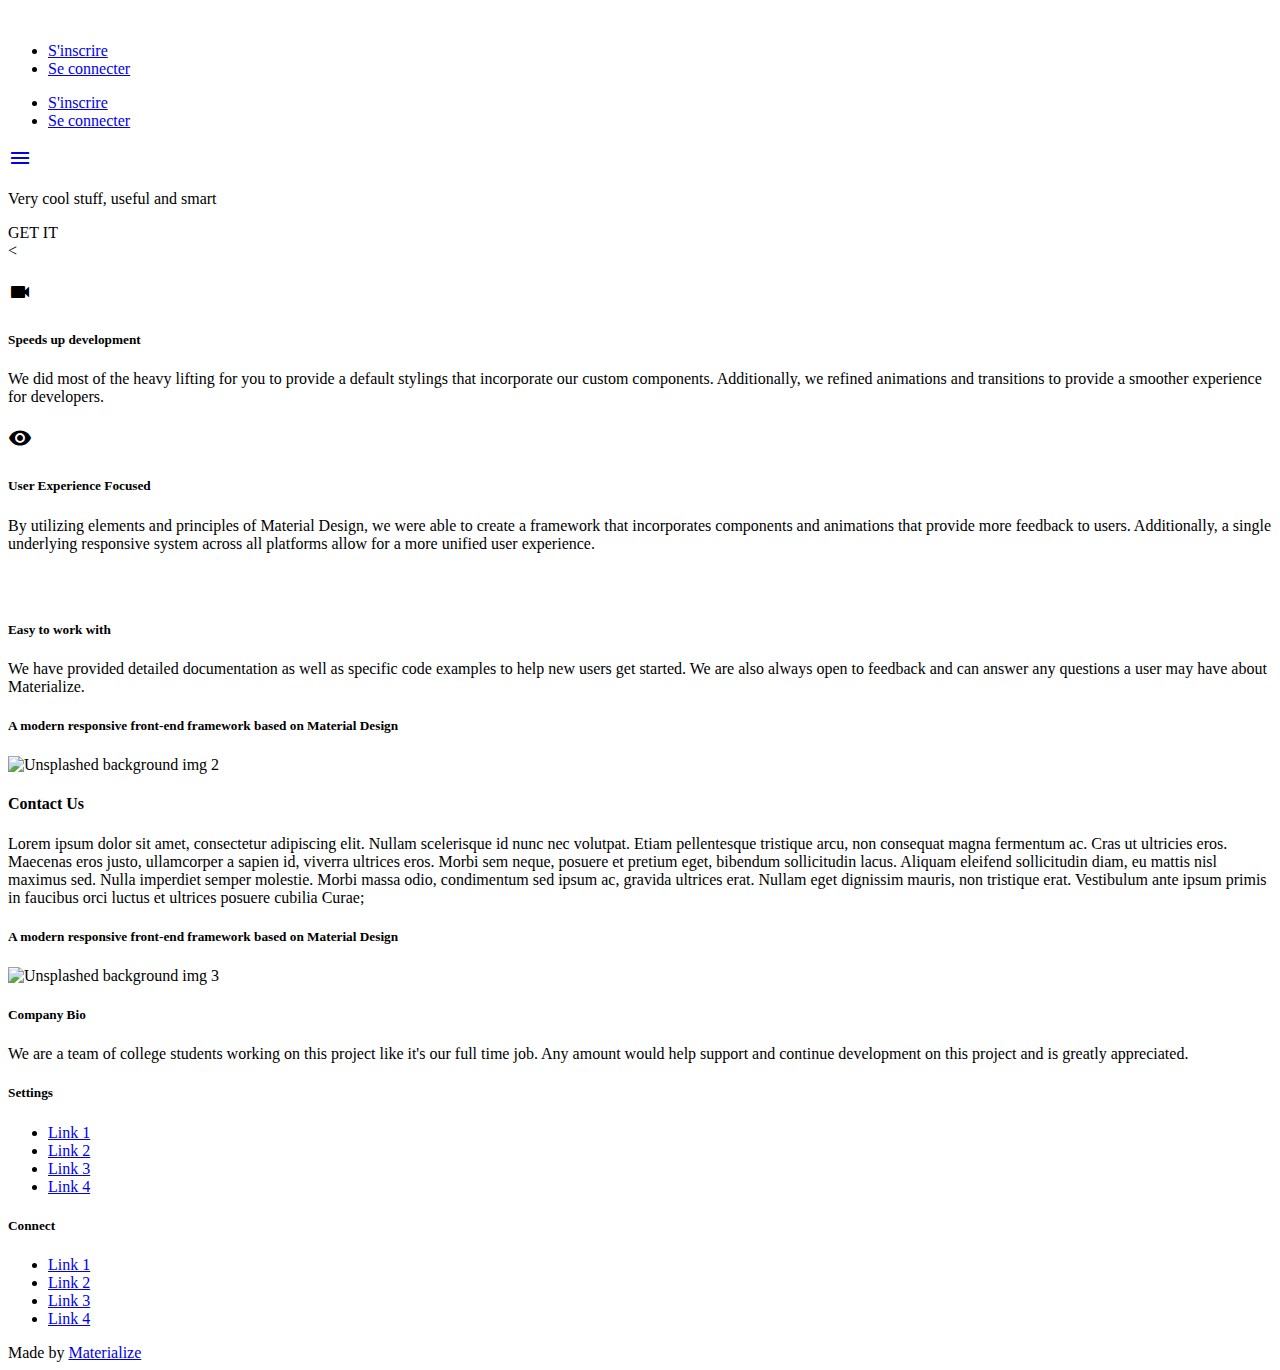
==== index.html @ 49f72785 "pushing to github page" ====
<!DOCTYPE html>
<html lang="en">
<head>
  <meta http-equiv="Content-Type" content="text/html; charset=UTF-8"/>
  <meta name="viewport" content="width=device-width, initial-scale=1, maximum-scale=1.0, user-scalable=no"/>
  <title>Parallax Template - Materialize</title>

  <!-- CSS  -->
  <link href="https://fonts.googleapis.com/icon?family=Material+Icons" rel="stylesheet">
  <link href="css/materialize.css" type="text/css" rel="stylesheet" media="screen,projection"/>
  <link href="css/style.css" type="text/css" rel="stylesheet" media="screen,projection"/>
</head>
<body>
  <nav class="white" role="navigation">
    <div class="nav-wrapper container">
      <a id="logo-container" href="index.html" class="brand-logo"><img class="resize-img" src="Logo_Marionnaud.png" alt=""></a>
      <ul class="right hide-on-med-and-down">
        <li><a class="purple_6_text" href="#">S'inscrire</a></li>
        <li><a class="purple_6_text" href="#">Se connecter</a></li>
      </ul>

      <ul id="nav-mobile" class="side-nav">
        <li><a class="purple_6_text" href="#">S'inscrire</a></li>
        <li><a class="purple_6_text" href="#">Se connecter</a></li>
      </ul>
      <a href="#" data-activates="nav-mobile" class="button-collapse"><i class="material-icons">menu</i></a>
    </div>
  </nav>

  <div class="banner" style="background-image:  url('fetemaman.jpg');">
  <div class="banner-content">
  
    <p>Very cool stuff, useful and smart</p>
    <a class="btn btn-primary btn-lg">GET IT</a>
  </div>
</div>

  <<!-- div id="index-banner" class="parallax-container">
    <div class="section no-pad-bot">
      <div class="container">
        <br><br>
        <h1 class="header center teal-text text-lighten-2">Parallax Template</h1>
        <div class="row center">
          <h5 class="header col s12 light">A modern responsive front-end framework based on Material Design</h5>
        </div>
        <div class="row center">
          <a href="http://materializecss.com/getting-started.html" id="download-button" class="btn-large waves-effect waves-light teal lighten-1">Souscrir sa vidéo</a>
        </div>
        <br><br>

      </div>
    </div>
    <div class="parallax"><img src="fetemaman.jpg" alt="Unsplashed background img 1"></div>
  </div> -->


  <div class="container">
    <div class="section">

      <!--   Icon Section   -->
      <div class="row">
        <div class="col s12 m4">
          <div class="icon-block">
            <h2 class="center purple_6_text "><i class="material-icons">videocam</i></h2>
            <h5 class="center">Speeds up development</h5>

            <p class="light">We did most of the heavy lifting for you to provide a default stylings that incorporate our custom components. Additionally, we refined animations and transitions to provide a smoother experience for developers.</p>
          </div>
        </div>

        <div class="col s12 m4">
          <div class="icon-block">
            <h2 class="center purple_6_text"><i class="material-icons">visibility</i></h2>
            <h5 class="center">User Experience Focused</h5>

            <p class="light">By utilizing elements and principles of Material Design, we were able to create a framework that incorporates components and animations that provide more feedback to users. Additionally, a single underlying responsive system across all platforms allow for a more unified user experience.</p>
          </div>
        </div>

        <div class="col s12 m4">
          <div class="icon-block">
            <h2 class="center brown-text">
              <img src="winner.png" alt="">
            </h2>
            <h5 class="center">Easy to work with</h5>

            <p class="light">We have provided detailed documentation as well as specific code examples to help new users get started. We are also always open to feedback and can answer any questions a user may have about Materialize.</p>
          </div>
        </div>
      </div>

    </div>
  </div>


  <div class="parallax-container valign-wrapper">
    <div class="section no-pad-bot">
      <div class="container">
        <div class="row center">
          <h5 class="header col s12 light">A modern responsive front-end framework based on Material Design</h5>
        </div>
      </div>
    </div>
    <div class="parallax"><img src="Miss-Dior.jpg" alt="Unsplashed background img 2"></div>
  </div>

  <div class="container">
    <div class="section">

      <div class="row">
        <div class="col s12 center">
          <h3><i class="mdi-content-send brown-text"></i></h3>
          <h4>Contact Us</h4>
          <p class="left-align light">Lorem ipsum dolor sit amet, consectetur adipiscing elit. Nullam scelerisque id nunc nec volutpat. Etiam pellentesque tristique arcu, non consequat magna fermentum ac. Cras ut ultricies eros. Maecenas eros justo, ullamcorper a sapien id, viverra ultrices eros. Morbi sem neque, posuere et pretium eget, bibendum sollicitudin lacus. Aliquam eleifend sollicitudin diam, eu mattis nisl maximus sed. Nulla imperdiet semper molestie. Morbi massa odio, condimentum sed ipsum ac, gravida ultrices erat. Nullam eget dignissim mauris, non tristique erat. Vestibulum ante ipsum primis in faucibus orci luctus et ultrices posuere cubilia Curae;</p>
        </div>
      </div>

    </div>
  </div>


  <div class="parallax-container valign-wrapper">
    <div class="section no-pad-bot">
      <div class="container">
        <div class="row center">
          <h5 class="header col s12 light">A modern responsive front-end framework based on Material Design</h5>
        </div>
      </div>
    </div>
    <div class="parallax"><img src="yves-saint-laurent-saharienne-pub.jpg" alt="Unsplashed background img 3">






    </div>
  </div>

  <footer class="page-footer teal">
    <div class="container">
      <div class="row">
        <div class="col l6 s12">
          <h5 class="white-text">Company Bio</h5>
          <p class="grey-text text-lighten-4">We are a team of college students working on this project like it's our full time job. Any amount would help support and continue development on this project and is greatly appreciated.</p>


        </div>
        <div class="col l3 s12">
          <h5 class="white-text">Settings</h5>
          <ul>
            <li><a class="white-text" href="#!">Link 1</a></li>
            <li><a class="white-text" href="#!">Link 2</a></li>
            <li><a class="white-text" href="#!">Link 3</a></li>
            <li><a class="white-text" href="#!">Link 4</a></li>
          </ul>
        </div>
        <div class="col l3 s12">
          <h5 class="white-text">Connect</h5>
          <ul>
            <li><a class="white-text" href="#!">Link 1</a></li>
            <li><a class="white-text" href="#!">Link 2</a></li>
            <li><a class="white-text" href="#!">Link 3</a></li>
            <li><a class="white-text" href="#!">Link 4</a></li>
          </ul>
        </div>
      </div>
    </div>
    <div class="footer-copyright">
      <div class="container">
      Made by <a class="brown-text text-lighten-3" href="http://materializecss.com">Materialize</a>
      </div>
    </div>
  </footer>


  <!--  Scripts-->
  <script src="https://code.jquery.com/jquery-2.1.1.min.js"></script>
  <script src="js/materialize.js"></script>
  <script src="js/init.js"></script>

  </body>
</html>
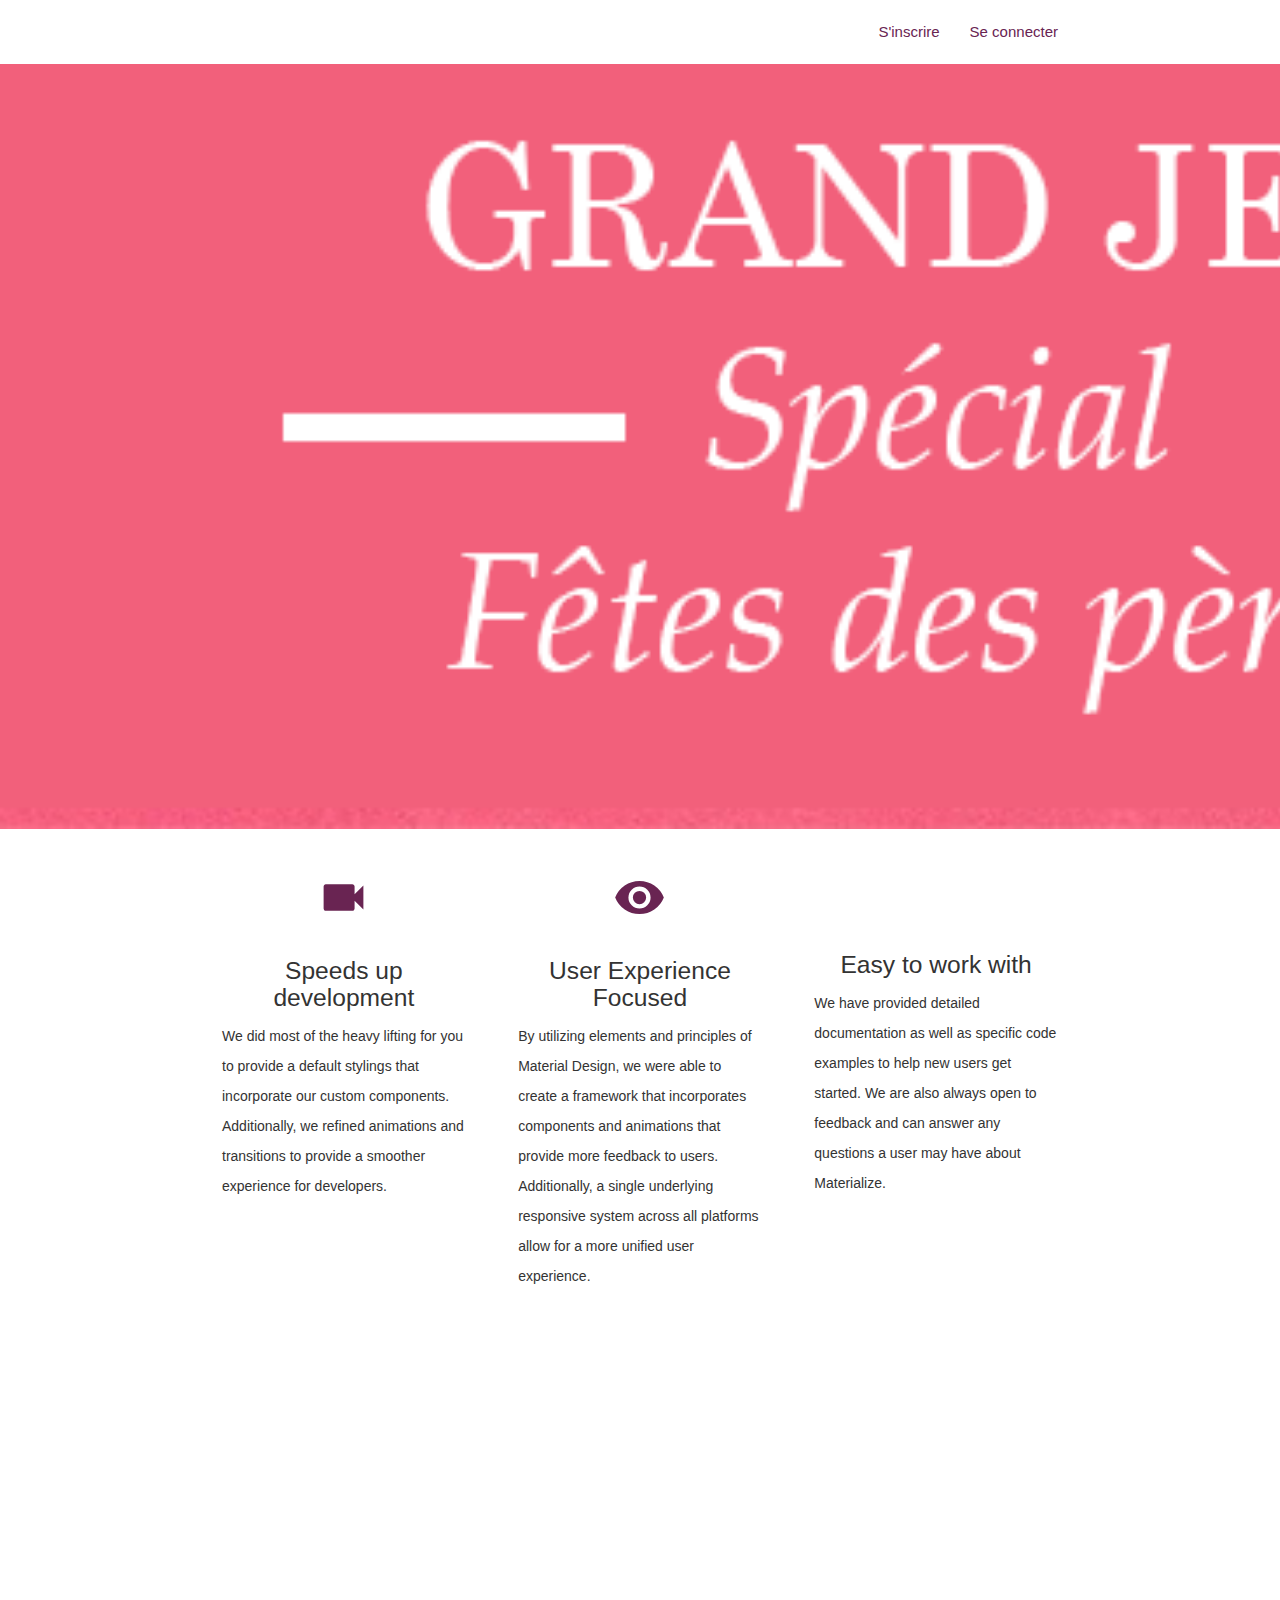
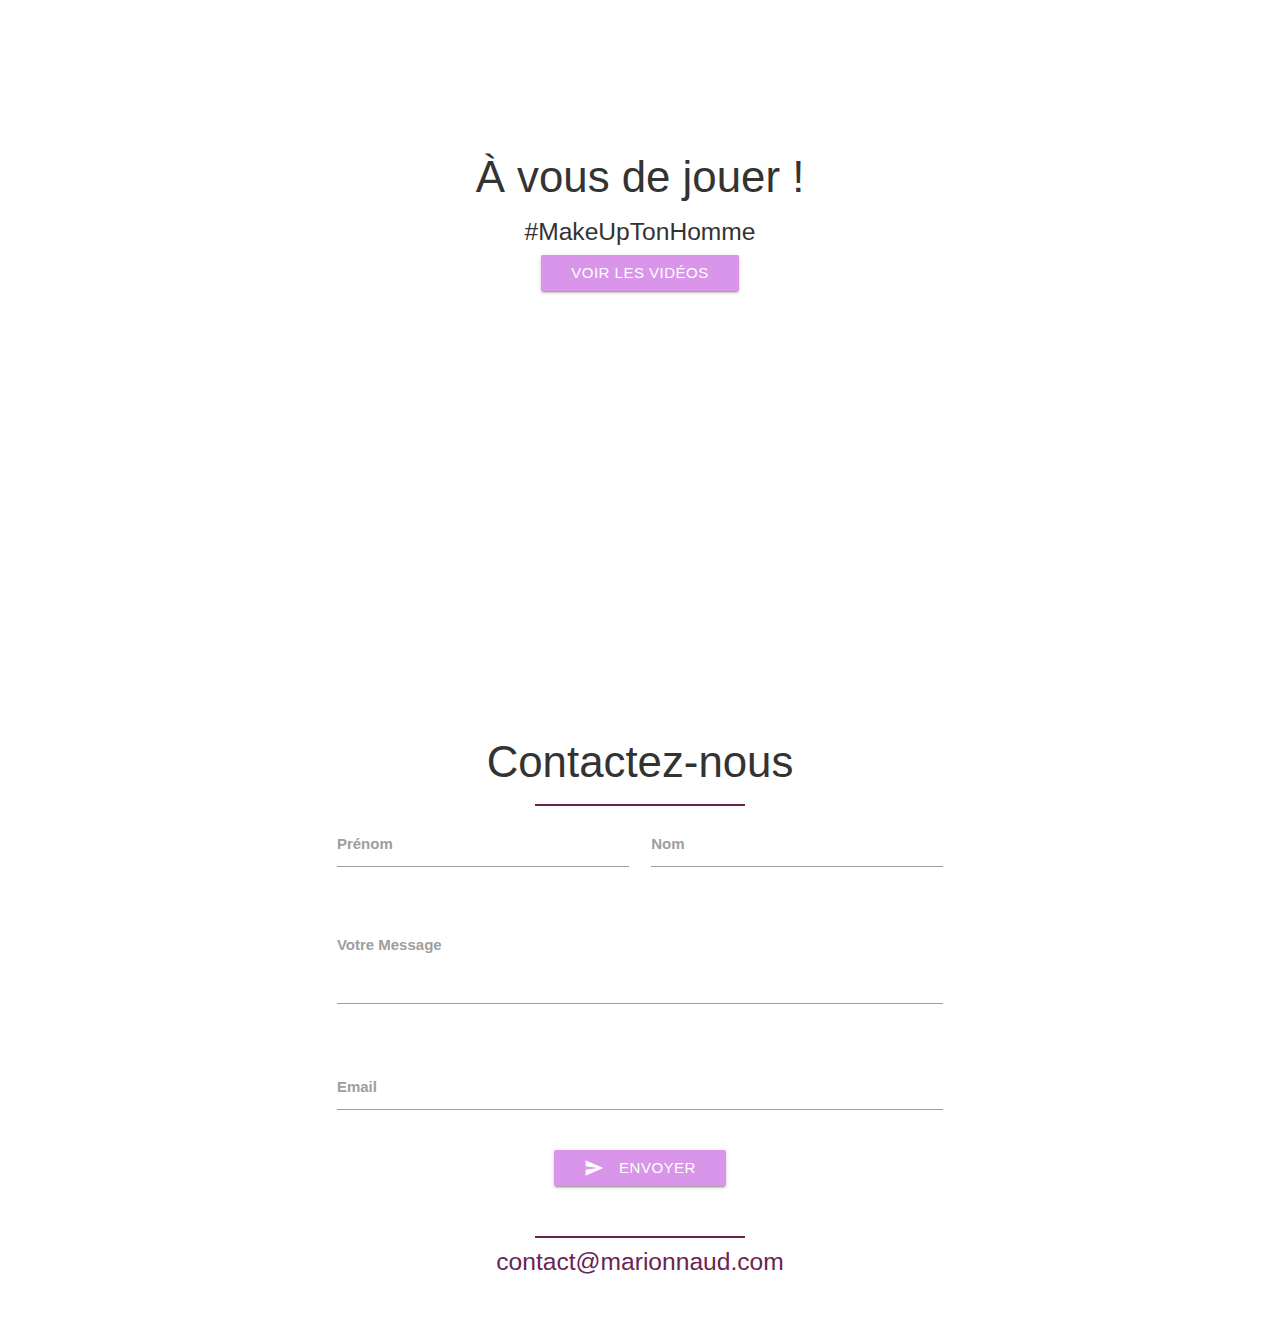
==== commit 7c2452e3: "changed things" ====
--- a/index.html
+++ b/index.html
@@ -3,11 +3,13 @@
 <head>
   <meta http-equiv="Content-Type" content="text/html; charset=UTF-8"/>
   <meta name="viewport" content="width=device-width, initial-scale=1, maximum-scale=1.0, user-scalable=no"/>
-  <title>Parallax Template - Materialize</title>
+  <title>Marionnaud Jeu concours </title>
 
   <!-- CSS  -->
   <link href="https://fonts.googleapis.com/icon?family=Material+Icons" rel="stylesheet">
+  <link rel="stylesheet" href="https://maxcdn.bootstrapcdn.com/bootstrap/3.3.7/css/bootstrap.min.css" integrity="sha384-BVYiiSIFeK1dGmJRAkycuHAHRg32OmUcww7on3RYdg4Va+PmSTsz/K68vbdEjh4u" crossorigin="anonymous">
   <link href="css/materialize.css" type="text/css" rel="stylesheet" media="screen,projection"/>
+  <link rel="stylesheet" href="https://cdnjs.cloudflare.com/ajax/libs/animate.css/3.5.2/animate.min.css">
   <link href="css/style.css" type="text/css" rel="stylesheet" media="screen,projection"/>
 </head>
 <body>
@@ -27,33 +29,11 @@
     </div>
   </nav>
 
-  <div class="banner" style="background-image:  url('fetemaman.jpg');">
+  <div class="banner" style="background-image:  url('fetemaman1.png');">
   <div class="banner-content">
   
-    <p>Very cool stuff, useful and smart</p>
-    <a class="btn btn-primary btn-lg">GET IT</a>
   </div>
 </div>
-
-  <<!-- div id="index-banner" class="parallax-container">
-    <div class="section no-pad-bot">
-      <div class="container">
-        <br><br>
-        <h1 class="header center teal-text text-lighten-2">Parallax Template</h1>
-        <div class="row center">
-          <h5 class="header col s12 light">A modern responsive front-end framework based on Material Design</h5>
-        </div>
-        <div class="row center">
-          <a href="http://materializecss.com/getting-started.html" id="download-button" class="btn-large waves-effect waves-light teal lighten-1">Souscrir sa vidéo</a>
-        </div>
-        <br><br>
-
-      </div>
-    </div>
-    <div class="parallax"><img src="fetemaman.jpg" alt="Unsplashed background img 1"></div>
-  </div> -->
-
-
   <div class="container">
     <div class="section">
 
@@ -97,11 +77,11 @@
     <div class="section no-pad-bot">
       <div class="container">
         <div class="row center">
-          <h5 class="header col s12 light">A modern responsive front-end framework based on Material Design</h5>
+         <!--  <h5 class="header col s12 light">A modern responsive front-end framework based on Material Design</h5> -->
         </div>
       </div>
     </div>
-    <div class="parallax"><img src="Miss-Dior.jpg" alt="Unsplashed background img 2"></div>
+    <div class="parallax"><img src="Miss1.png" alt="Unsplashed background img 2"></div>
   </div>
 
   <div class="container">
@@ -110,8 +90,10 @@
       <div class="row">
         <div class="col s12 center">
           <h3><i class="mdi-content-send brown-text"></i></h3>
-          <h4>Contact Us</h4>
-          <p class="left-align light">Lorem ipsum dolor sit amet, consectetur adipiscing elit. Nullam scelerisque id nunc nec volutpat. Etiam pellentesque tristique arcu, non consequat magna fermentum ac. Cras ut ultricies eros. Maecenas eros justo, ullamcorper a sapien id, viverra ultrices eros. Morbi sem neque, posuere et pretium eget, bibendum sollicitudin lacus. Aliquam eleifend sollicitudin diam, eu mattis nisl maximus sed. Nulla imperdiet semper molestie. Morbi massa odio, condimentum sed ipsum ac, gravida ultrices erat. Nullam eget dignissim mauris, non tristique erat. Vestibulum ante ipsum primis in faucibus orci luctus et ultrices posuere cubilia Curae;</p>
+          <h3>À vous de jouer !</h3>
+          <h5>#MakeUpTonHomme</h5>
+          <a href="videos.html" class="btn btn-primary btn-lg pulse">Voir les vidéos</a>
+          <p class="left-align light"></p>
         </div>
       </div>
 
@@ -123,11 +105,11 @@
     <div class="section no-pad-bot">
       <div class="container">
         <div class="row center">
-          <h5 class="header col s12 light">A modern responsive front-end framework based on Material Design</h5>
+<!--           <h5 class="header col s12 light">A modern responsive front-end framework based on Material Design</h5> -->
         </div>
       </div>
     </div>
-    <div class="parallax"><img src="yves-saint-laurent-saharienne-pub.jpg" alt="Unsplashed background img 3">
+    <div class="parallax"><img src="Miss2.png" alt="Unsplashed background img 3">
 
 
 
@@ -137,41 +119,61 @@
     </div>
   </div>
 
-  <footer class="page-footer teal">
-    <div class="container">
-      <div class="row">
-        <div class="col l6 s12">
-          <h5 class="white-text">Company Bio</h5>
-          <p class="grey-text text-lighten-4">We are a team of college students working on this project like it's our full time job. Any amount would help support and continue development on this project and is greatly appreciated.</p>
-
-
+        <div class="row">
+        <div class="col s12 center">
+          <h3 class= "text-center padding text-blank" id="contact" > Contactez-nous </h3>
+        <div class="col-xs-6 col-xs-offset-3 col-sm-2 col-sm-offset-5 border-line"></div>
+        <div class="little_pad_bot"></div>
+        <div class="little_pad_bot"></div>
+        <div class="row">
+          <form  class="pad" action="https://formspree.io/joe.marc3@gmail.com"
+            method="POST">
+            <form class="col s12">
+              <div class="row">
+                <div class="input-field col s6 m3 offset-m3 ">
+                  <input id="first_name" type="text" name="name" class="validate text-blank">
+                  <label for="first_name">Prénom</label>
+                </div>
+                <div class="input-field col s6 m3 ">
+                  <input id="last_name" type="text" name="last_name" class="validate text-blank">
+                  <label for="last_name">Nom</label>
+                </div>
+              </div>
+              <div class="row">
+                <div class="input-field col s12 m6 offset-m3 ">
+                  <textarea id="textarea1" class="materialize-textarea text-blank validate" name="text" ></textarea>
+                  <label for="textarea1">Votre Message</label>
+                </div>
+              </div>
+              <div class="row">
+                <div class="input-field col s12 m6 offset-m3 ">
+                  <input id="email" type="email" name="_replyto" class="validate text-blank">
+                  <label for="email">Email</label>
+                </div>
+              </div>
+              <button class="btn waves-effect waves-light" type="submit" value="send" name="action">Envoyer
+                <i class="material-icons left">send</i>
+              </button>
+              <input type="hidden" name="_next" value="index.html" />
+            </form>
+          </form>
+        <div class="pad-bot">
+        <!-- <a href="https://www.facebook.com/profile.php?id=1003332356">
+            <i class="fa-size fa fa-facebook-official fa-3x animated pulse infinite navbar-wagon-link" aria-hidden="true"></i>
+          </a> -->
+          <a href="https://fr.linkedin.com/in/joé-marc-5b6ba290">
+            <i class="fa-size fa fa-linkedin-square fa-3x animated pulse infinite navbar-wagon-link" aria-hidden="true"></i>
+          </a>
+          <a href="https://github.com/Joemarc">
+            <i class="fa-size fa fa-github fa-3x animated pulse infinite  navbar-wagon-link" aria-hidden="true"></i>
+          </a>
+      </div>
+      <div class="col-xs-6 col-xs-offset-3 col-sm-2 col-sm-offset-5 border-line"></div>
+      <h5 class="purple_6_text">contact@marionnaud.com</h5>
         </div>
-        <div class="col l3 s12">
-          <h5 class="white-text">Settings</h5>
-          <ul>
-            <li><a class="white-text" href="#!">Link 1</a></li>
-            <li><a class="white-text" href="#!">Link 2</a></li>
-            <li><a class="white-text" href="#!">Link 3</a></li>
-            <li><a class="white-text" href="#!">Link 4</a></li>
-          </ul>
         </div>
-        <div class="col l3 s12">
-          <h5 class="white-text">Connect</h5>
-          <ul>
-            <li><a class="white-text" href="#!">Link 1</a></li>
-            <li><a class="white-text" href="#!">Link 2</a></li>
-            <li><a class="white-text" href="#!">Link 3</a></li>
-            <li><a class="white-text" href="#!">Link 4</a></li>
-          </ul>
         </div>
       </div>
-    </div>
-    <div class="footer-copyright">
-      <div class="container">
-      Made by <a class="brown-text text-lighten-3" href="http://materializecss.com">Materialize</a>
-      </div>
-    </div>
-  </footer>
 
 
   <!--  Scripts-->
--- a/css/style.css
+++ b/css/style.css
@@ -0,0 +1,130 @@
+/* Custom Stylesheet */
+/**
+ * Use this file to override Materialize files so you can update
+ * the core Materialize files in the future
+ *
+ * Made By MaterializeCSS.com
+ */
+.wrapper {
+  background-color: #F2607B;
+}
+nav ul a,
+nav .brand-logo {
+  color: #444;
+}
+
+p {
+  line-height: 2rem;
+}
+
+.button-collapse {
+  color: #26a69a;
+}
+
+.parallax-container {
+  min-height: 380px;
+  line-height: 0;
+  height: auto;
+  color: rgba(255,255,255,.9);
+}
+  .parallax-container .section {
+    width: 100%;
+  }
+
+@media only screen and (max-width : 992px) {
+  .parallax-container .section {
+    position: absolute;
+    top: 40%;
+  }
+  #index-banner .section {
+    top: 10%;
+  }
+}
+
+@media only screen and (max-width : 600px) {
+  #index-banner .section {
+    top: 0;
+  }
+}
+
+.icon-block {
+  padding: 0 15px;
+}
+.icon-block .material-icons {
+  font-size: inherit;
+}
+
+footer.page-footer {
+  margin: 0;
+}
+
+.media {
+  display: flex;
+}
+.media-body {
+  flex: 1 1 auto;
+  padding: 20px;
+}
+.media-body img {
+  width: 100%;
+}
+.media-aside {
+     flex: 0 0 400px;
+    padding: 30px;
+    align-self: stretch;
+    background: white;
+}
+.media-section {
+  margin: 40px auto;
+}
+.media-section:first-child {
+  margin-top: 0;
+}
+.media-section:last-child {
+  margin-bottom: 0;
+}
+
+.share-links {
+  display: flex;
+  align-items: center;
+  justify-content: space-between;
+}
+.share-link {
+  flex: 0 0 24%;
+  color: white;
+  font-size: 18px;
+  padding: 10px 0;
+  text-align: center;
+  border-radius: 2px;
+  cursor: pointer;
+  &:hover {
+    color: white;
+  }
+}
+.bg-text {
+  background: #4a4a4a;
+}
+.bg-email {
+  background: #aeaeae;
+}
+.bg-twitter {
+  background: #00a3e1;
+}
+.bg-facebook {
+  background: #3b5998;
+}
+.avatar {
+  width: 30px;
+  border-radius: 50%;
+}
+.avatar-large {
+  width: 50px;
+  border-radius: 50%;
+}
+
+.pad-top {
+  padding-top: 50px;
+}
+.border-line {
+  border: 1px solid #692452;
+}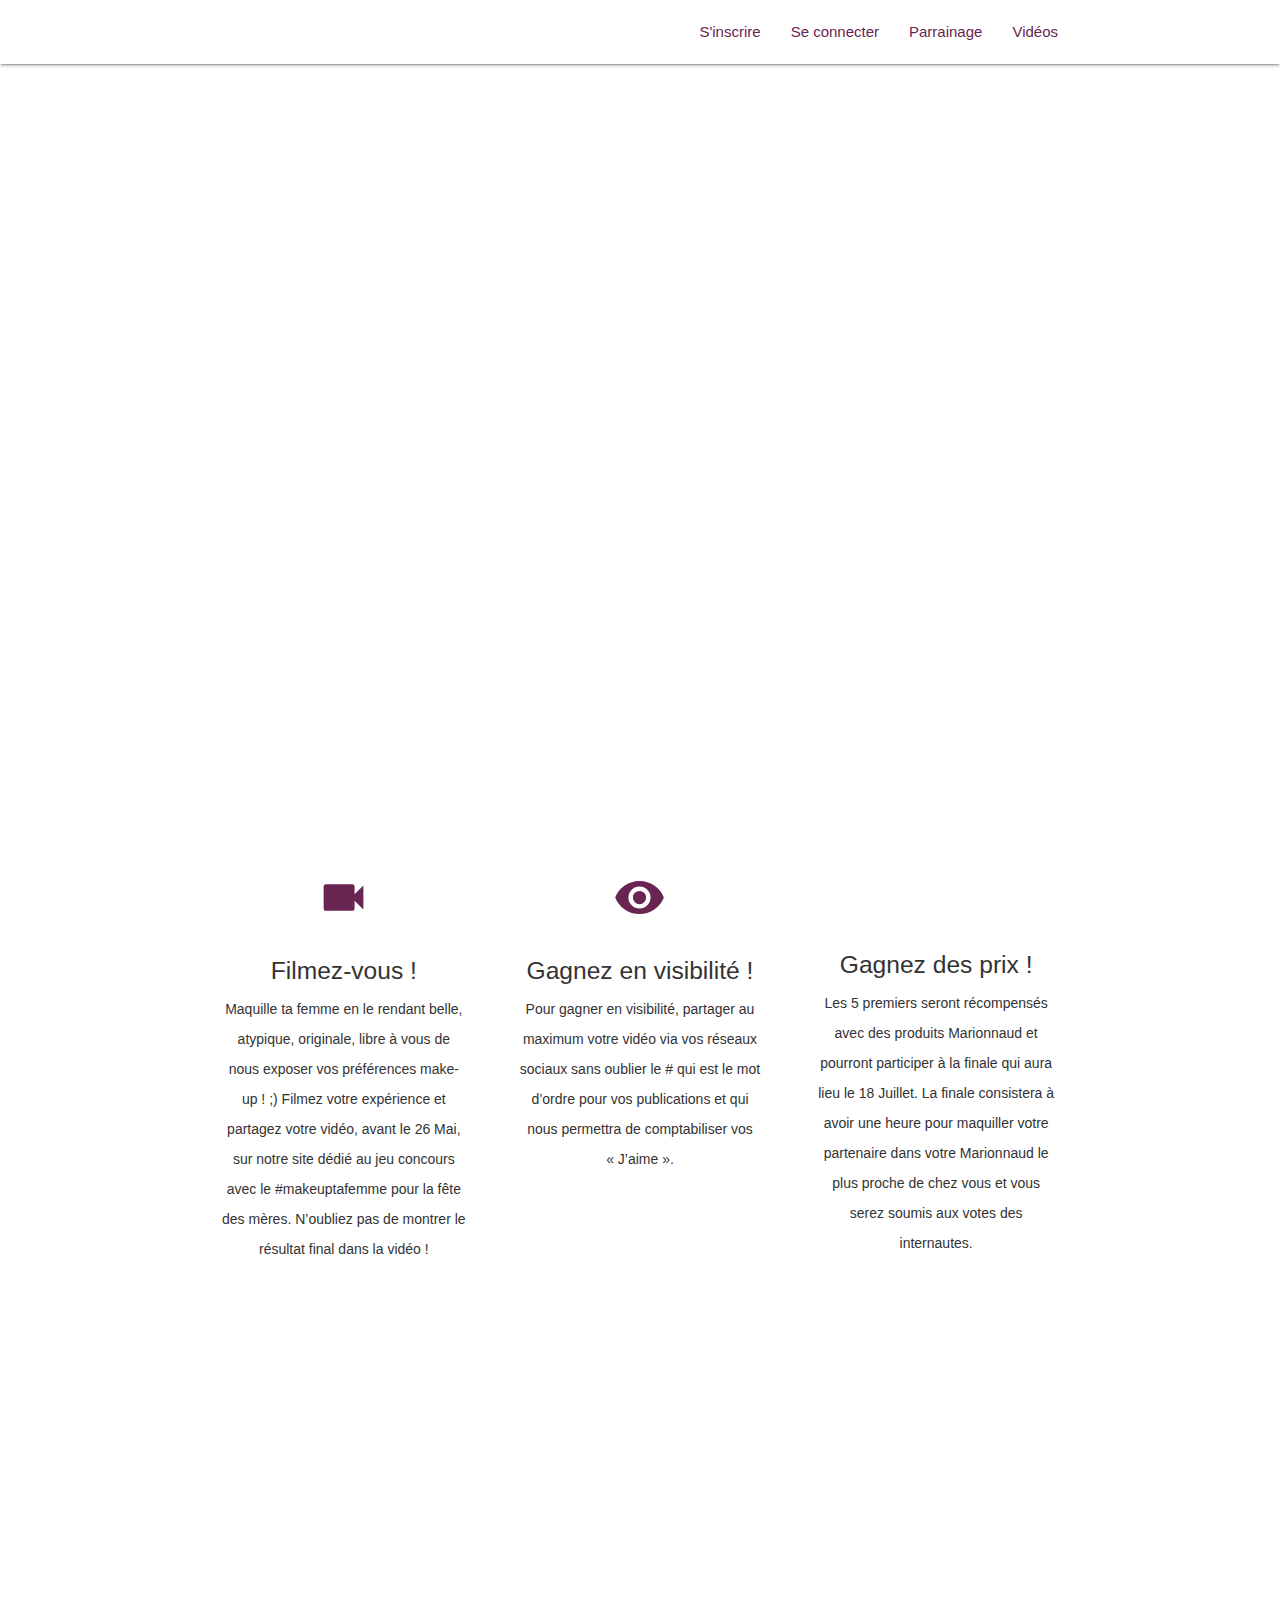
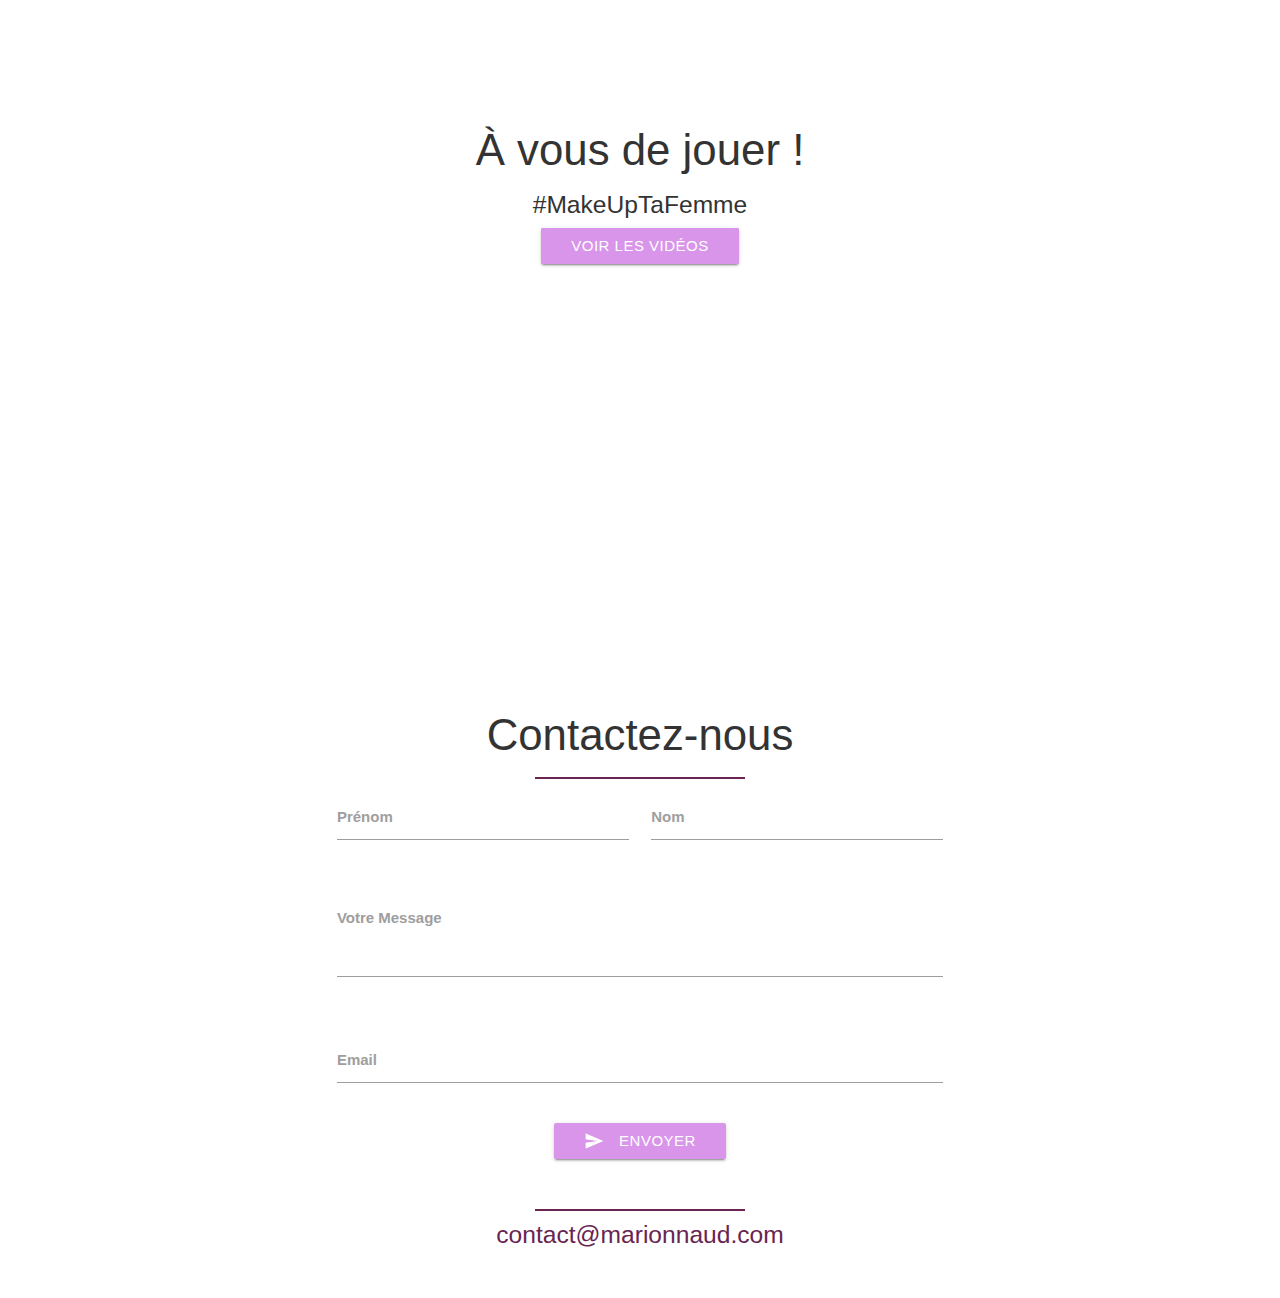
==== commit 820c0268: "changed hashtag" ====
--- a/index.html
+++ b/index.html
@@ -3,7 +3,8 @@
 <head>
   <meta http-equiv="Content-Type" content="text/html; charset=UTF-8"/>
   <meta name="viewport" content="width=device-width, initial-scale=1, maximum-scale=1.0, user-scalable=no"/>
-  <title>Marionnaud Jeu concours </title>
+  <title>Marionnaud Fêtes des mères</title>
+  <link rel="icon" href="marionnaudicon.png"/>
 
   <!-- CSS  -->
   <link href="https://fonts.googleapis.com/icon?family=Material+Icons" rel="stylesheet">
@@ -19,22 +20,26 @@
       <ul class="right hide-on-med-and-down">
         <li><a class="purple_6_text" href="#">S'inscrire</a></li>
         <li><a class="purple_6_text" href="#">Se connecter</a></li>
+        <li><a class="purple_6_text" href="parrainage.html">Parrainage</a></li>
+        <li><a class="purple_6_text" href="videos.html">Vidéos</a></li>
       </ul>
 
       <ul id="nav-mobile" class="side-nav">
         <li><a class="purple_6_text" href="#">S'inscrire</a></li>
         <li><a class="purple_6_text" href="#">Se connecter</a></li>
+        <li><a class="purple_6_text" href="parrainage.html">Parrainage</a></li>
+        <li><a class="purple_6_text" href="videos.html">Vidéos</a></li>
       </ul>
       <a href="#" data-activates="nav-mobile" class="button-collapse"><i class="material-icons">menu</i></a>
     </div>
   </nav>
 
-  <div class="banner" style="background-image:  url('fetemaman1.png');">
+  <div class="banner" style="background-image:  url('fetemaman2.png'); background-size: cover;">
   <div class="banner-content">
   
   </div>
 </div>
-  <div class="container">
+   <div class="container">
     <div class="section">
 
       <!--   Icon Section   -->
@@ -42,18 +47,18 @@
         <div class="col s12 m4">
           <div class="icon-block">
             <h2 class="center purple_6_text "><i class="material-icons">videocam</i></h2>
-            <h5 class="center">Speeds up development</h5>
+            <h5 class="center">Filmez-vous !</h5>
 
-            <p class="light">We did most of the heavy lifting for you to provide a default stylings that incorporate our custom components. Additionally, we refined animations and transitions to provide a smoother experience for developers.</p>
+            <p class=" center">Maquille ta femme en le rendant belle, atypique, originale, libre à vous de nous exposer vos préférences make-up ! ;) Filmez votre expérience et partagez votre vidéo, avant le 26 Mai, sur notre site dédié au jeu concours avec le #makeuptafemme pour la fête des mères. N’oubliez pas de montrer le résultat final dans la vidéo ! </p>
           </div>
         </div>
 
         <div class="col s12 m4">
           <div class="icon-block">
             <h2 class="center purple_6_text"><i class="material-icons">visibility</i></h2>
-            <h5 class="center">User Experience Focused</h5>
+            <h5 class="center">Gagnez en visibilité !</h5>
 
-            <p class="light">By utilizing elements and principles of Material Design, we were able to create a framework that incorporates components and animations that provide more feedback to users. Additionally, a single underlying responsive system across all platforms allow for a more unified user experience.</p>
+            <p class="center">Pour gagner en visibilité, partager au maximum votre vidéo via vos réseaux sociaux sans oublier le # qui est le mot d’ordre pour vos publications et qui nous permettra de comptabiliser vos « J’aime ». <p>
           </div>
         </div>
 
@@ -62,9 +67,10 @@
             <h2 class="center brown-text">
               <img src="winner.png" alt="">
             </h2>
-            <h5 class="center">Easy to work with</h5>
+            <h5 class="center">Gagnez des prix !</h5>
 
-            <p class="light">We have provided detailed documentation as well as specific code examples to help new users get started. We are also always open to feedback and can answer any questions a user may have about Materialize.</p>
+            <p class="center">Les 5 premiers seront récompensés avec des produits Marionnaud et pourront participer à la finale qui aura lieu le 18 Juillet.
+La finale consistera à avoir une heure pour maquiller votre partenaire dans votre Marionnaud le plus proche de chez vous et vous serez soumis aux votes des internautes.</p>
           </div>
         </div>
       </div>
@@ -81,7 +87,7 @@
         </div>
       </div>
     </div>
-    <div class="parallax"><img src="Miss1.png" alt="Unsplashed background img 2"></div>
+    <div class="parallax"><img src="miss.png" alt="Unsplashed background img 2"></div>
   </div>
 
   <div class="container">
@@ -91,7 +97,7 @@
         <div class="col s12 center">
           <h3><i class="mdi-content-send brown-text"></i></h3>
           <h3>À vous de jouer !</h3>
-          <h5>#MakeUpTonHomme</h5>
+          <h5>#MakeUpTaFemme</h5>
           <a href="videos.html" class="btn btn-primary btn-lg pulse">Voir les vidéos</a>
           <p class="left-align light"></p>
         </div>
@@ -105,16 +111,10 @@
     <div class="section no-pad-bot">
       <div class="container">
         <div class="row center">
-<!--           <h5 class="header col s12 light">A modern responsive front-end framework based on Material Design</h5> -->
         </div>
       </div>
     </div>
-    <div class="parallax"><img src="Miss2.png" alt="Unsplashed background img 3">
-
-
-
-
-
+    <div class="parallax"><img src="missnumero.png" alt="Unsplashed background img 3">
 
     </div>
   </div>
@@ -174,9 +174,6 @@
         </div>
         </div>
       </div>
-
-
-  <!--  Scripts-->
   <script src="https://code.jquery.com/jquery-2.1.1.min.js"></script>
   <script src="js/materialize.js"></script>
   <script src="js/init.js"></script>
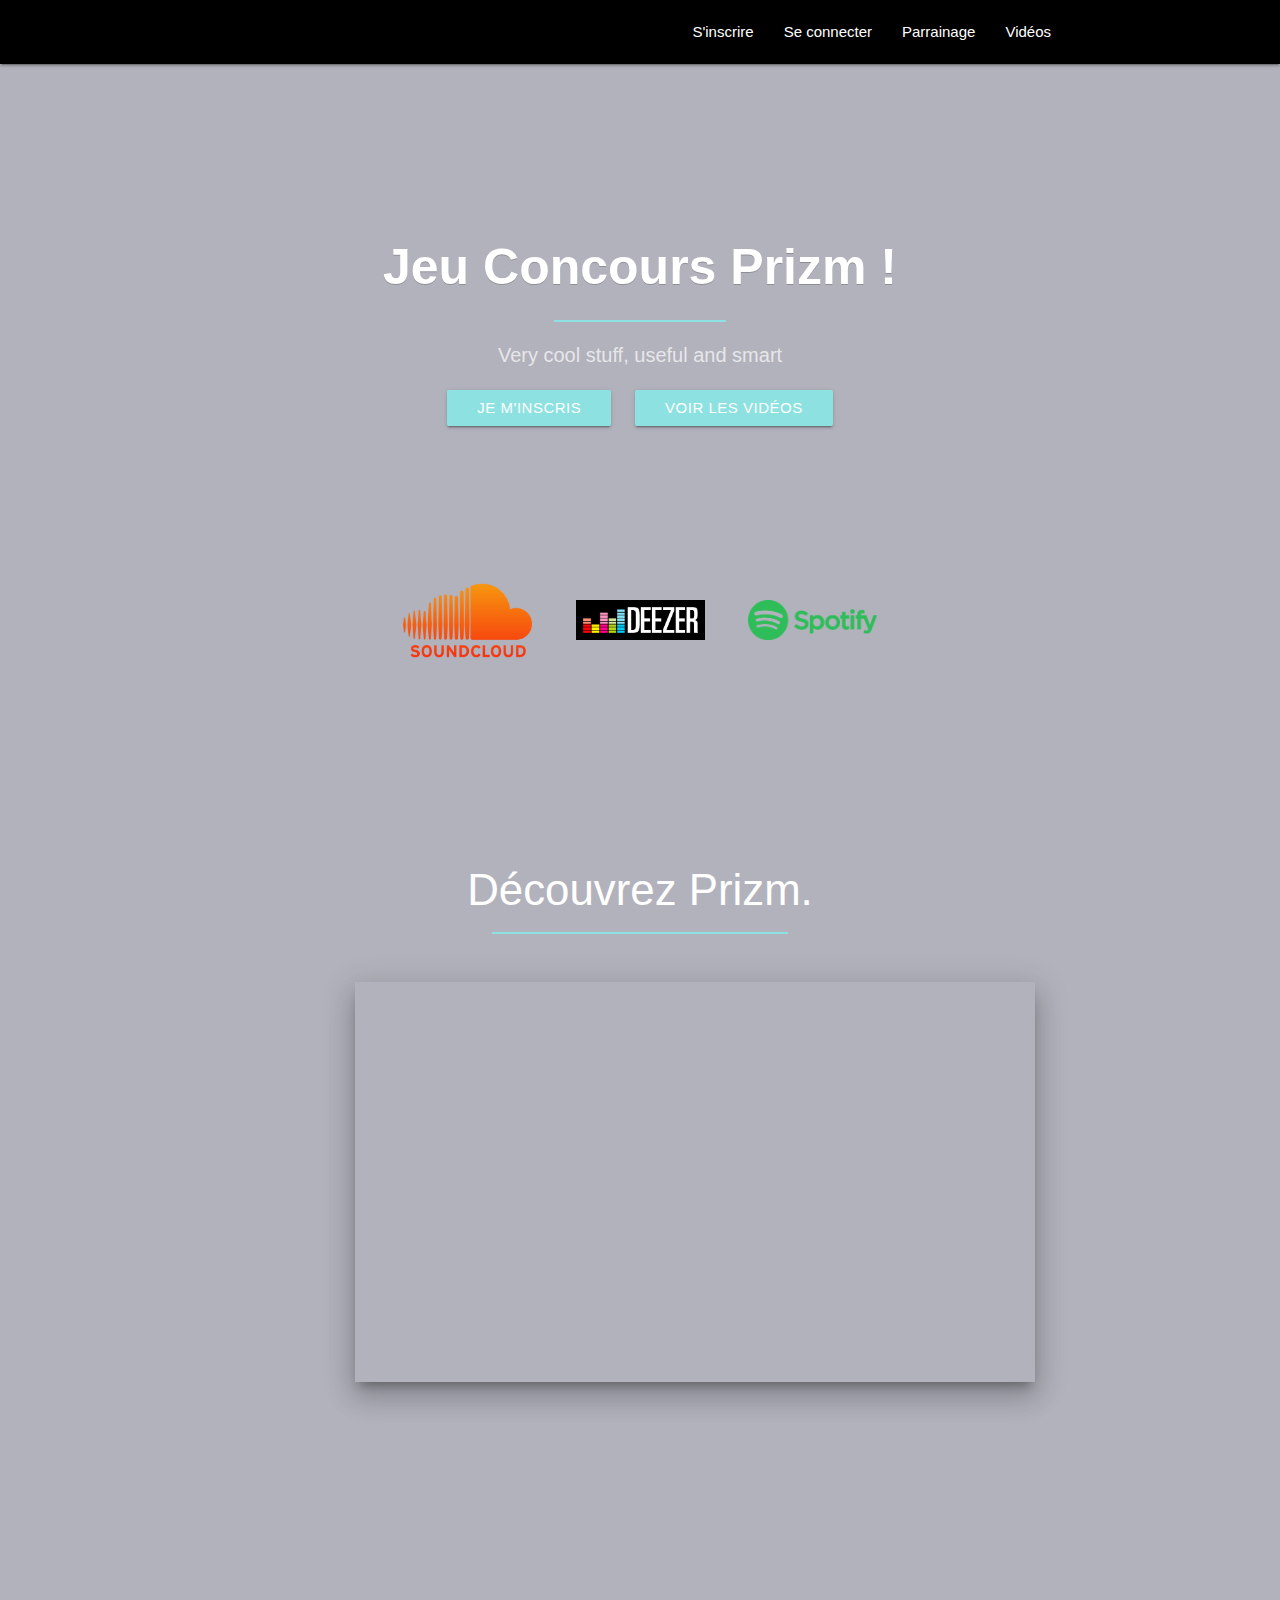
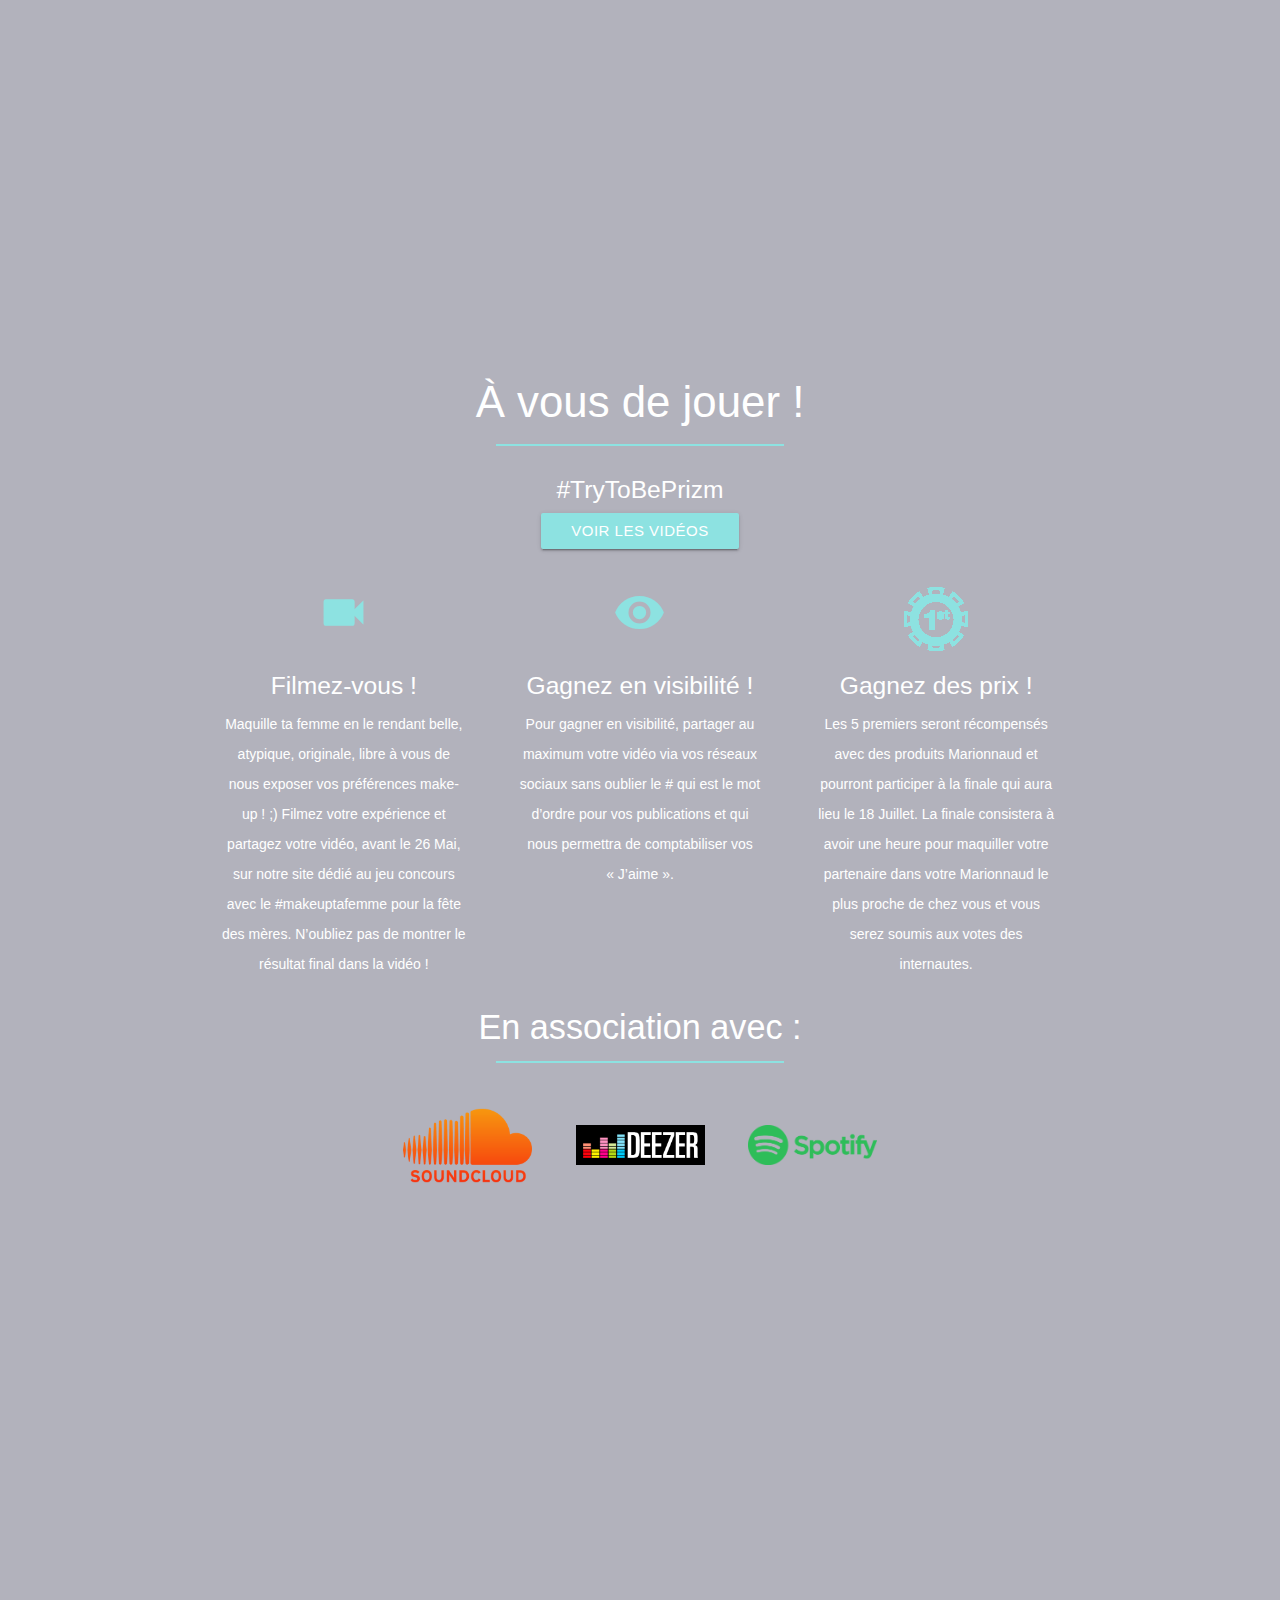
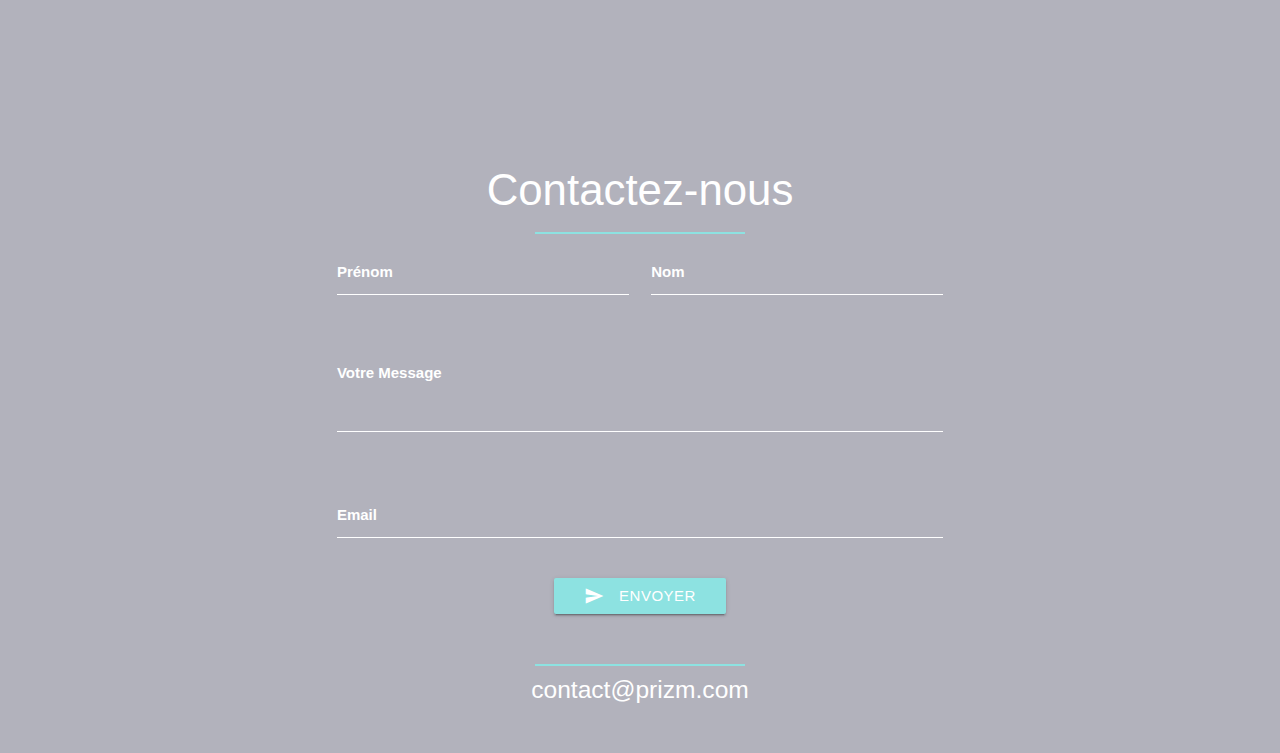
==== commit 427fbf6c: "changed things" ====
--- a/index.html
+++ b/index.html
@@ -3,8 +3,8 @@
 <head>
   <meta http-equiv="Content-Type" content="text/html; charset=UTF-8"/>
   <meta name="viewport" content="width=device-width, initial-scale=1, maximum-scale=1.0, user-scalable=no"/>
-  <title>Marionnaud Fêtes des mères</title>
-  <link rel="icon" href="marionnaudicon.png"/>
+  <title>Prizm Jeu Concours</title>
+  <link rel="icon" href="prizm_logo.png" />
 
   <!-- CSS  -->
   <link href="https://fonts.googleapis.com/icon?family=Material+Icons" rel="stylesheet">
@@ -14,107 +14,136 @@
   <link href="css/style.css" type="text/css" rel="stylesheet" media="screen,projection"/>
 </head>
 <body>
-  <nav class="white" role="navigation">
-    <div class="nav-wrapper container">
-      <a id="logo-container" href="index.html" class="brand-logo"><img class="resize-img" src="Logo_Marionnaud.png" alt=""></a>
-      <ul class="right hide-on-med-and-down">
-        <li><a class="purple_6_text" href="#">S'inscrire</a></li>
-        <li><a class="purple_6_text" href="#">Se connecter</a></li>
-        <li><a class="purple_6_text" href="parrainage.html">Parrainage</a></li>
-        <li><a class="purple_6_text" href="videos.html">Vidéos</a></li>
+  <nav class="blue_marz" role="navigation">
+    <div class="nav-wrapper container_nav">
+   <a id="logo-container" href="index.html" class="brand-logo"><img class="resize-img z-depth-3 " src="prizm_logo.png" style="margin-left: 150px;" alt=""></a>
+      <ul class="right hide-on-med-and-down" style="margin-right:150px;">
+        <li><a class="text-blank" href="#">S'inscrire</a></li>
+        <li><a class="text-blank" href="#">Se connecter</a></li>
+        <li><a class="text-blank" href="parrainage.html">Parrainage</a></li>
+        <li><a class="text-blank" href="videos.html">Vidéos</a></li>
       </ul>
 
       <ul id="nav-mobile" class="side-nav">
-        <li><a class="purple_6_text" href="#">S'inscrire</a></li>
-        <li><a class="purple_6_text" href="#">Se connecter</a></li>
-        <li><a class="purple_6_text" href="parrainage.html">Parrainage</a></li>
-        <li><a class="purple_6_text" href="videos.html">Vidéos</a></li>
+        <li><a class="text-blank" href="#">S'inscrire</a></li>
+        <li><a class="text-blank" href="#">Se connecter</a></li>
+        <li><a class="text-blank" href="parrainage.html">Parrainage</a></li>
+        <li><a class="text-blank" href="videos.html">Vidéos</a></li>
       </ul>
       <a href="#" data-activates="nav-mobile" class="button-collapse"><i class="material-icons">menu</i></a>
     </div>
   </nav>
 
-  <div class="banner" style="background-image:  url('fetemaman2.png'); background-size: cover;">
+ <div class="banner" style="background-image: url('pirzm_fond.jpg');">
   <div class="banner-content">
-  
+    <h1>Jeu Concours Prizm !</h1>
+    <div class="col-xs-6 col-xs-offset-3 col-sm-4 col-sm-offset-4 border-line"></div>
+    <br>
+    <p>Very cool stuff, useful and smart</p>
+    <a class="btn btn-primary btn-lg animated pulse infinite ">Je m'inscris</a>
+    <a class="btn btn-primary btn-lg" style="margin-left: 20px;">Voir les vidéos</a>
+    <br>
+    <br>
+    <br>
+    <br>
+    <br>
+      <img src="soundcloud.png" class="resize-img pad-top" alt="">
+      <img src="deezer.png" class="resize-img pad-top" style="margin-left: 40px;" alt="">
+      <img src="spotify.jpg" class="resize-img pad-top" style="margin-left: 40px;" alt="">
+      
   </div>
 </div>
    <div class="container">
     <div class="section">
-
+        <div class="row">
+        <h3 class= "text-center padding text-blank" id="contact" > Découvrez Prizm. </h3>
+        <div class="col-xs-6 col-xs-offset-3 col-sm-4 col-sm-offset-4 border-line"></div>
+        <div class="pad-top"></div>
+        <div class="col s12 m6 offset-m2">
+        <iframe class="z-depth-5" width="680" height="400" src="https://www.youtube.com/embed/tjcMBjZp1t8" frameborder="0" allowfullscreen></iframe>
+          
+        </div>
+        </div>
       <!--   Icon Section   -->
+      
+    </div>
+  </div>
+
+
+  <div class="parallax-container valign-wrapper">
+    <!-- <div class="section no-pad-bot">
+      <div class="container">
+        <div class="row center">
+          <h5 class="header col s12 light">A modern responsive front-end framework based on Material Design</h5>
+        </div>
+      </div>
+    </div> -->
+    <div class="parallax"><img src="fond_3.png" alt="Unsplashed background img 2"></div>
+  </div>
+
+  <div class="container">
+    <div class="section">
       <div class="row">
+
+        <div class="col s12 center">
+          <h3><i class="mdi-content-send brown-text"></i></h3>
+          <h3 class="text-blank">À vous de jouer !</h3>
+          <div class="col-xs-6 col-xs-offset-3 col-sm-4 col-sm-offset-4 border-line"></div>
+          <br>
+
+          <h5 class="text-blank">#TryToBePrizm</h5>
+          <a href="videos.html" class="btn btn-lg animated pulse infinite">Voir les vidéos</a>
+          <p class="left-align light"></p>
+        </div>
+
         <div class="col s12 m4">
           <div class="icon-block">
-            <h2 class="center purple_6_text "><i class="material-icons">videocam</i></h2>
-            <h5 class="center">Filmez-vous !</h5>
-
-            <p class=" center">Maquille ta femme en le rendant belle, atypique, originale, libre à vous de nous exposer vos préférences make-up ! ;) Filmez votre expérience et partagez votre vidéo, avant le 26 Mai, sur notre site dédié au jeu concours avec le #makeuptafemme pour la fête des mères. N’oubliez pas de montrer le résultat final dans la vidéo ! </p>
+            <h2 class="center text-blank blue_sky "><i class="material-icons">videocam</i></h2>
+            <h5 class="center text-blank">Filmez-vous !</h5>
+
+            <p class=" center text-blank">Maquille ta femme en le rendant belle, atypique, originale, libre à vous de nous exposer vos préférences make-up ! ;) Filmez votre expérience et partagez votre vidéo, avant le 26 Mai, sur notre site dédié au jeu concours avec le #makeuptafemme pour la fête des mères. N’oubliez pas de montrer le résultat final dans la vidéo ! </p>
           </div>
         </div>
 
         <div class="col s12 m4">
           <div class="icon-block">
-            <h2 class="center purple_6_text"><i class="material-icons">visibility</i></h2>
-            <h5 class="center">Gagnez en visibilité !</h5>
-
-            <p class="center">Pour gagner en visibilité, partager au maximum votre vidéo via vos réseaux sociaux sans oublier le # qui est le mot d’ordre pour vos publications et qui nous permettra de comptabiliser vos « J’aime ». <p>
+            <h2 class="center text-blank blue_sky"><i class="material-icons">visibility</i></h2>
+            <h5 class="center text-blank">Gagnez en visibilité !</h5>
+
+            <p class="center text-blank">Pour gagner en visibilité, partager au maximum votre vidéo via vos réseaux sociaux sans oublier le # qui est le mot d’ordre pour vos publications et qui nous permettra de comptabiliser vos « J’aime ». <p>
           </div>
         </div>
 
         <div class="col s12 m4">
           <div class="icon-block">
-            <h2 class="center brown-text">
+            <h2 class="center text-blank brown-text">
               <img src="winner.png" alt="">
             </h2>
-            <h5 class="center">Gagnez des prix !</h5>
-
-            <p class="center">Les 5 premiers seront récompensés avec des produits Marionnaud et pourront participer à la finale qui aura lieu le 18 Juillet.
+            <h5 class="center text-blank">Gagnez des prix !</h5>
+
+            <p class="center text-blank">Les 5 premiers seront récompensés avec des produits Marionnaud et pourront participer à la finale qui aura lieu le 18 Juillet.
 La finale consistera à avoir une heure pour maquiller votre partenaire dans votre Marionnaud le plus proche de chez vous et vous serez soumis aux votes des internautes.</p>
           </div>
         </div>
       </div>
+      <div class="center-align">
+         <h4 class="center text-blank">En association avec :</h4>
+         <div class="col-xs-6 col-xs-offset-3 col-sm-4 col-sm-offset-4 border-line"></div>
+         <br>
+        <img src="soundcloud.png" class="resize-img " alt="">
+      <img src="deezer.png" class="resize-img " style="margin-left: 40px;" alt="">
+      <img src="spotify.jpg" class="resize-img " style="margin-left: 40px;" alt="">
+      </div>
 
     </div>
   </div>
 
 
   <div class="parallax-container valign-wrapper">
-    <div class="section no-pad-bot">
-      <div class="container">
-        <div class="row center">
-         <!--  <h5 class="header col s12 light">A modern responsive front-end framework based on Material Design</h5> -->
-        </div>
-      </div>
-    </div>
-    <div class="parallax"><img src="miss.png" alt="Unsplashed background img 2"></div>
-  </div>
-
-  <div class="container">
-    <div class="section">
-
-      <div class="row">
-        <div class="col s12 center">
-          <h3><i class="mdi-content-send brown-text"></i></h3>
-          <h3>À vous de jouer !</h3>
-          <h5>#MakeUpTaFemme</h5>
-          <a href="videos.html" class="btn btn-primary btn-lg pulse">Voir les vidéos</a>
-          <p class="left-align light"></p>
-        </div>
-      </div>
-
-    </div>
-  </div>
-
-
-  <div class="parallax-container valign-wrapper">
-    <div class="section no-pad-bot">
-      <div class="container">
-        <div class="row center">
-        </div>
-      </div>
-    </div>
-    <div class="parallax"><img src="missnumero.png" alt="Unsplashed background img 3">
+<!--     <div class="section no-pad-bot">
+      
+    </div> -->
+    <div class="parallax"><img src="prizm_color.jpg" alt="Unsplashed background img 3">
 
     </div>
   </div>
@@ -169,7 +198,7 @@
           </a>
       </div>
       <div class="col-xs-6 col-xs-offset-3 col-sm-2 col-sm-offset-5 border-line"></div>
-      <h5 class="purple_6_text">contact@marionnaud.com</h5>
+      <h5 class="text-blank">contact@prizm.com</h5>
         </div>
         </div>
         </div>
--- a/css/style.css
+++ b/css/style.css
@@ -6,7 +6,12 @@
  * Made By MaterializeCSS.com
  */
 .wrapper {
-  background-color: #F2607B;
+  background-color: #B2B2BC;
+}
+
+.wrapper_2 {
+  background-image: url('../prizm_package.jpg'); ;
+  background-repeat: no-repeat;
 }
 nav ul a,
 nav .brand-logo {
@@ -22,7 +27,7 @@
 }
 
 .parallax-container {
-  min-height: 380px;
+  min-height: 520px;
   line-height: 0;
   height: auto;
   color: rgba(255,255,255,.9);
@@ -126,5 +131,37 @@
   padding-top: 50px;
 }
 .border-line {
-  border: 1px solid #692452;
+  border: 1px solid #8DE2E1;
+}
+
+.share-link-2 {
+    flex: 0 0 4%;
+    color: white;
+    font-size: 18px;
+    padding: 6px 2px 4px 3px;
+    text-align: center;
+    border-radius: 47px;
+    cursor: pointer;
+}
+
+.bg-instagram {
+  /* XMLID_17_: */
+background-image: linear-gradient(0deg, #E09B3D 0%, #C74C4D 30%, #C21975 60%, #7024C4 99%);
+}
+
+.text-blank {
+  color: white;
+}
+
+.blue_marz {
+  background-color: black;
+}
+
+.blue_sky {
+  color: #8DE2E1;
+}
+
+.associate {
+ display: flex;
+ justify-content: space-between;
 }